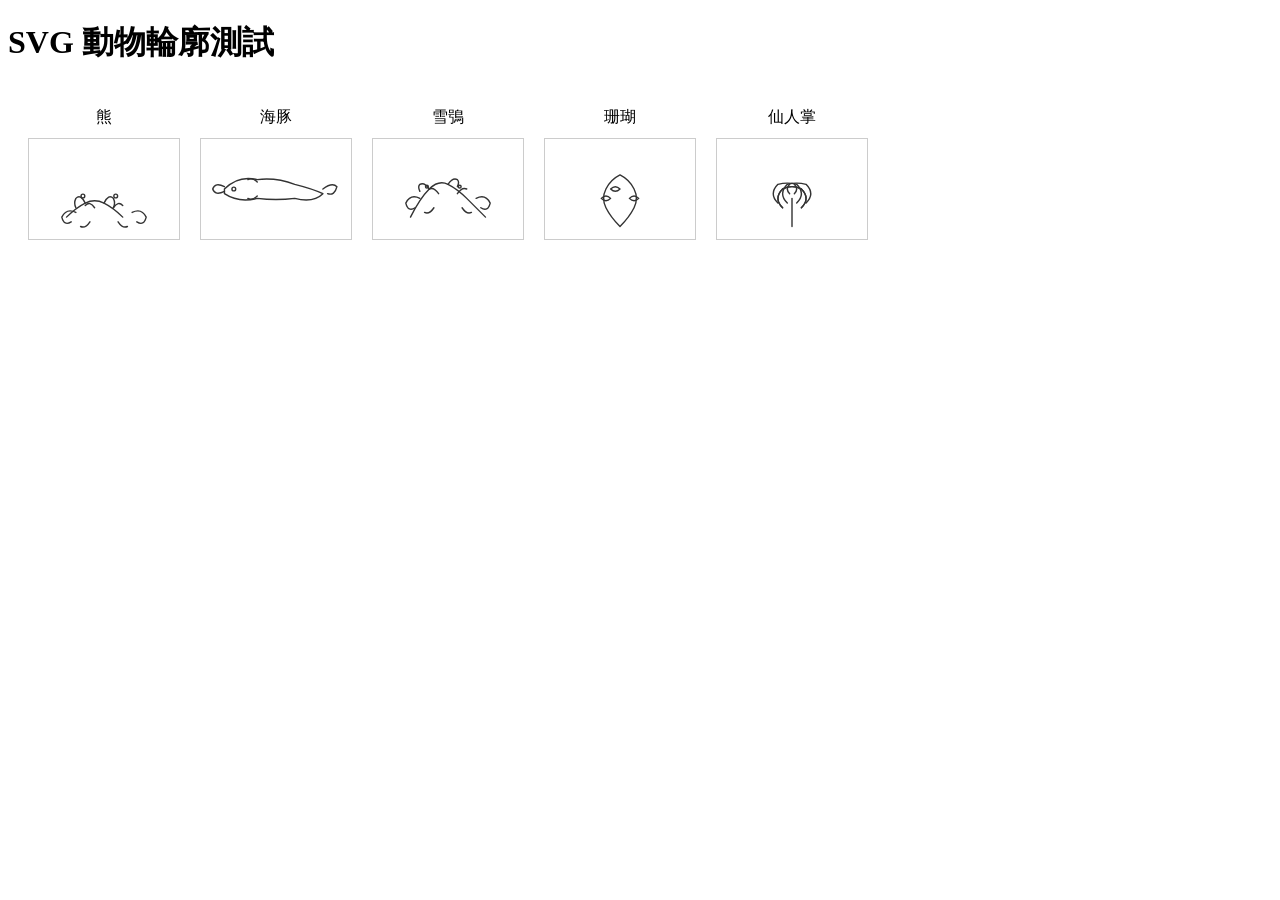
==== svg_test.html @ 80d9c8fa "test" ====
<!DOCTYPE html>
<html lang="zh-tw">
<head>
    <meta charset="UTF-8">
    <title>SVG 測試</title>
    <style>
        .test-container {
            display: flex;
            flex-wrap: wrap;
            gap: 20px;
            padding: 20px;
        }
        .animal-shape {
            width: 150px;
            height: 100px;
            border: 1px solid #ccc;
            display: flex;
            align-items: center;
            justify-content: center;
            background: #f9f9f9;
        }
        svg {
            width: 100%;
            height: 100%;
            background: white;
        }
    </style>
</head>
<body>
    <h1>SVG 動物輪廓測試</h1>
    <div class="test-container" id="testContainer"></div>

    <script>
        // 複製相關函數
        const animalColors = {
            '熊': '#FF6B6B', '海豚': '#85C1E2', '雪鴞': '#BB8FCE', '珊瑚': '#FF6B6B'
        };

        function getAnimalColor(name) {
            return animalColors[name] || '#888888';
        }

        const SVG_NS = 'http://www.w3.org/2000/svg';

        function createSvgElement(tag, attrs = {}) {
            const el = document.createElementNS(SVG_NS, tag);
            Object.entries(attrs).forEach(([key, value]) => {
                el.setAttribute(key, value);
            });
            return el;
        }

        function createAnimalSvgElement(name, color) {
            const svg = createSvgElement('svg', { viewBox: '0 0 320 200', xmlns: SVG_NS });
            const stroke = '#333';
            const strokeWidth = '3';

            function addPath(d, extra = {}) {
                const attrs = { d, fill: 'none', stroke, 'stroke-width': strokeWidth, 'stroke-linecap': 'round', 'stroke-linejoin': 'round', ...extra };
                svg.appendChild(createSvgElement('path', attrs));
            }

            function addCircle(cx, cy, r, fill = 'none') {
                const attrs = { cx, cy, r, fill, stroke, 'stroke-width': strokeWidth };
                svg.appendChild(createSvgElement('circle', attrs));
            }

            // 鳥類輪廓
            if (/鳥|鴿|麻雀|鷹|貓頭鴉|企鵝|鴕鳥|雪鴞|沙漠鳥|草原鳥|凍原鳥|城市鳥/.test(name)) {
                addPath('M 80,160 Q 100,120 120,100 Q 140,80 160,90 Q 180,100 200,120 Q 220,140 240,160');
                addPath('M 120,100 Q 110,85 100,90 Q 95,95 100,105');
                addPath('M 160,90 Q 170,75 180,80 Q 185,85 180,95');
                addPath('M 140,110 Q 130,95 120,100');
                addPath('M 180,110 Q 190,95 200,100');
                addPath('M 100,120 Q 80,110 70,130 Q 75,150 90,140');
                addPath('M 220,120 Q 240,110 250,130 Q 245,150 230,140');
                addPath('M 130,140 Q 120,155 110,150');
                addPath('M 190,140 Q 200,155 210,150');
                addCircle('115', '95', '3', 'none');
                addCircle('185', '95', '3', 'none');
                return svg;
            }

            // 魚類輪廓
            if (/魚|鯊|鯨|章|魟|海馬|海豚|河豚|海象|海牛|龍蝦|鮟鱇|燈籠魚|烏賊|海龜|海蛇|鱟|海獺|海獅|海龍|海兔|海鰻|旗魚|小丑魚|白鯨|抹香鯨|大王烏賊|凍原魚/.test(name)) {
                addPath('M 50,100 Q 80,70 120,80 Q 160,75 200,90 Q 240,100 260,110 Q 240,130 200,120 Q 160,125 120,120 Q 80,130 50,110 Z');
                addPath('M 260,100 Q 280,85 290,95 Q 285,115 270,110');
                addPath('M 50,95 Q 30,85 25,100 Q 30,115 50,105');
                addPath('M 120,85 Q 110,75 100,80');
                addPath('M 120,115 Q 110,125 100,120');
                addCircle('70', '100', '4', 'none');
                return svg;
            }

            // 爬行類輪廓
            if (/蛇|蜥蜴|龜|烏龜|變色龍|眼鏡蛇|沙漠狐|蝙蝠|蠍子/.test(name)) {
                addPath('M 40,120 Q 60,110 80,115 Q 100,120 120,115 Q 140,110 160,120 Q 180,130 200,125 Q 220,120 240,125 Q 260,130 280,125 Q 290,120 295,130');
                addPath('M 40,125 Q 35,135 45,140 Q 50,135 45,125');
                addPath('M 295,130 Q 300,140 310,135 Q 305,125 295,130');
                addPath('M 120,115 Q 115,105 110,110');
                addPath('M 160,120 Q 155,110 150,115');
                addPath('M 200,125 Q 195,115 190,120');
                addCircle('45', '135', '2', 'none');
                return svg;
            }

            // 植物/海洋無脊椎動物輪廓
            if (/仙人掌|城市植物|苔蘚|植物|珊瑚|水母|海葵|海星|海膽/.test(name)) {
                if (/珊瑚|水母|海葵|海星|海膽/.test(name)) {
                    addPath('M 160,180 Q 140,160 130,140 Q 120,120 130,100 Q 140,80 160,70 Q 180,80 190,100 Q 200,120 190,140 Q 180,160 160,180');
                    addPath('M 140,120 Q 130,110 120,120 Q 130,130 140,120');
                    addPath('M 180,120 Q 190,110 200,120 Q 190,130 180,120');
                    addPath('M 160,100 Q 150,90 140,100 Q 150,110 160,100');
                } else {
                    addPath('M 160,180 L 160,120');
                    addPath('M 140,140 Q 120,120 140,100 Q 160,90 180,100 Q 200,120 180,140');
                    addPath('M 180,140 Q 200,120 180,100 Q 160,90 140,100 Q 120,120 140,140');
                    addPath('M 150,130 Q 130,110 150,90 Q 170,85 190,90 Q 210,110 190,130');
                    addPath('M 170,130 Q 190,110 170,90 Q 150,85 130,90 Q 110,110 130,130');
                    addPath('M 155,110 Q 145,100 155,90');
                    addPath('M 165,110 Q 175,100 165,90');
                }
                return svg;
            }

            // 默認哺乳類輪廓
            addPath('M 80,160 Q 100,140 120,130 Q 140,120 160,130 Q 180,140 200,160');
            addPath('M 120,130 Q 110,110 100,120 Q 95,130 100,140');
            addPath('M 160,130 Q 170,110 180,120 Q 185,130 180,140');
            addPath('M 140,140 Q 130,125 120,135');
            addPath('M 180,140 Q 190,125 200,135');
            addPath('M 100,150 Q 80,140 70,160 Q 75,180 90,170');
            addPath('M 220,150 Q 240,140 250,160 Q 245,180 230,170');
            addPath('M 130,170 Q 120,185 110,180');
            addPath('M 190,170 Q 200,185 210,180');
            addCircle('115', '115', '4', 'none');
            addCircle('185', '115', '4', 'none');

            return svg;
        }

        function createAnimalShapeElement(org) {
            const wrapper = document.createElement('div');
            wrapper.className = 'animal-shape';
            const svg = createAnimalSvgElement(org.name, getAnimalColor(org.name));
            wrapper.appendChild(svg);

            console.log(`Created SVG for ${org.name}:`, svg.outerHTML.substring(0, 200) + '...');

            return wrapper;
        }

        // 測試動物
        const testAnimals = [
            { name: '熊', habitat: '森林' },
            { name: '海豚', habitat: '海洋' },
            { name: '雪鴞', habitat: '凍原' },
            { name: '珊瑚', habitat: '海洋' },
            { name: '仙人掌', habitat: '沙漠' }
        ];

        const container = document.getElementById('testContainer');

        testAnimals.forEach(animal => {
            const element = createAnimalShapeElement(animal);
            const label = document.createElement('div');
            label.textContent = animal.name;
            label.style.textAlign = 'center';
            label.style.marginBottom = '10px';

            const item = document.createElement('div');
            item.appendChild(label);
            item.appendChild(element);
            container.appendChild(item);
        });
    </script>
</body>
</html>
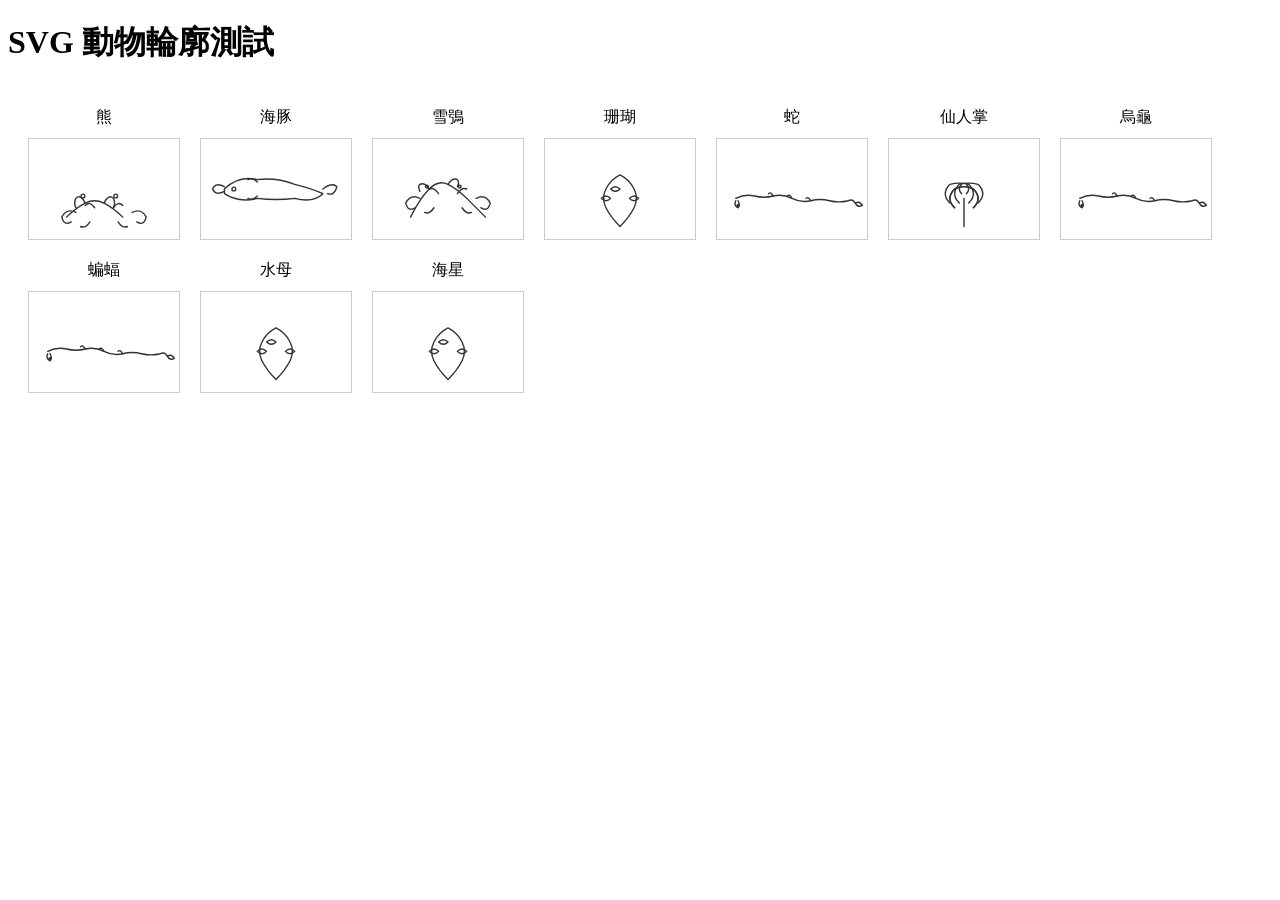
==== commit 6ab6265b: "test" ====
--- a/svg_test.html
+++ b/svg_test.html
@@ -150,13 +150,18 @@
             return wrapper;
         }
 
-        // 測試動物
+        // 測試動物 - 包含所有類別
         const testAnimals = [
             { name: '熊', habitat: '森林' },
             { name: '海豚', habitat: '海洋' },
             { name: '雪鴞', habitat: '凍原' },
             { name: '珊瑚', habitat: '海洋' },
-            { name: '仙人掌', habitat: '沙漠' }
+            { name: '蛇', habitat: '沙漠' },
+            { name: '仙人掌', habitat: '沙漠' },
+            { name: '烏龜', habitat: '森林' },
+            { name: '蝙蝠', habitat: '森林' },
+            { name: '水母', habitat: '海洋' },
+            { name: '海星', habitat: '海洋' }
         ];
 
         const container = document.getElementById('testContainer');
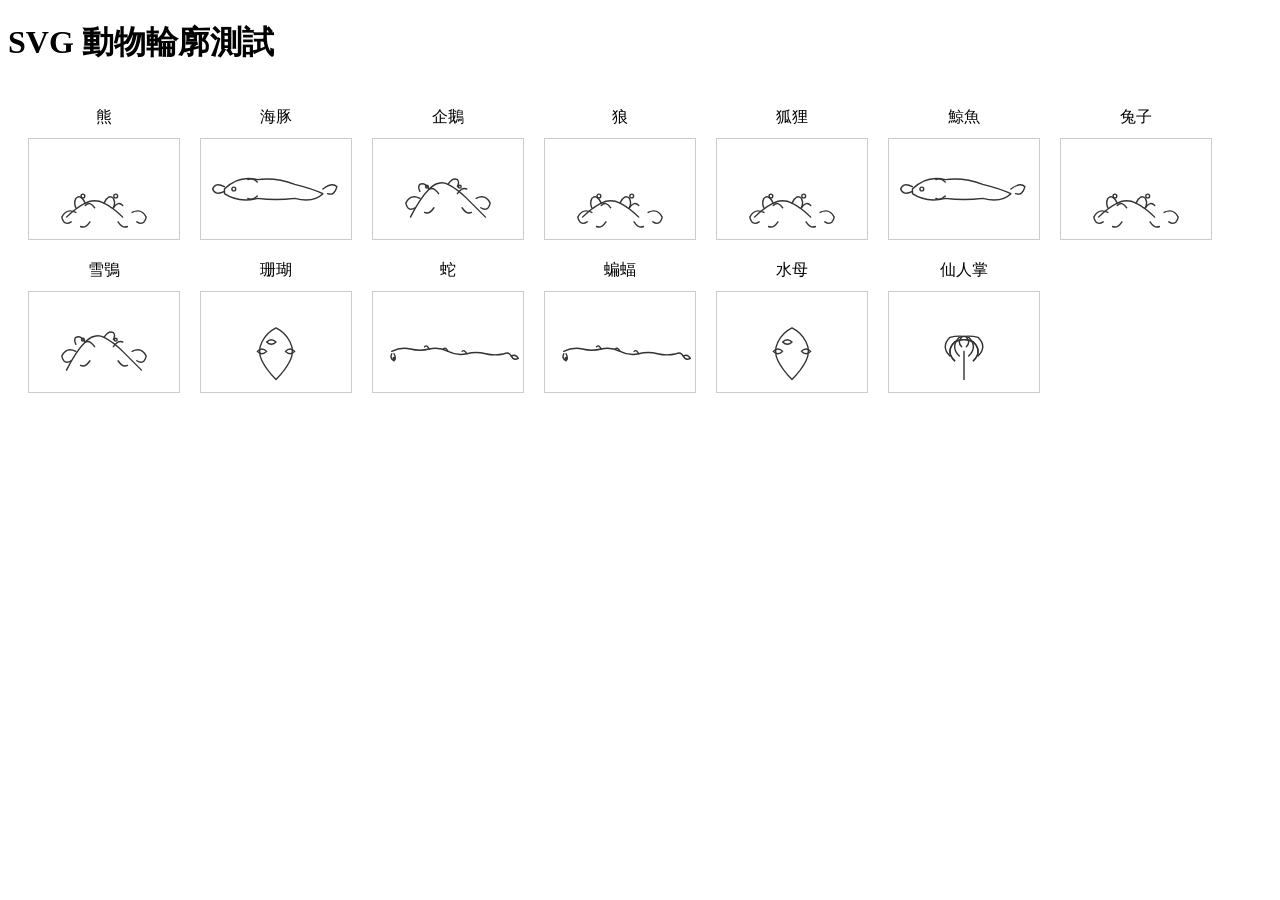
==== commit 863a31e1: "線條更改" ====
--- a/svg_test.html
+++ b/svg_test.html
@@ -150,18 +150,21 @@
             return wrapper;
         }
 
-        // 測試動物 - 包含所有類別
+        // 測試動物 - 包含特定動物和類別測試
         const testAnimals = [
             { name: '熊', habitat: '森林' },
             { name: '海豚', habitat: '海洋' },
+            { name: '企鵝', habitat: '海洋' },
+            { name: '狼', habitat: '森林' },
+            { name: '狐狸', habitat: '森林' },
+            { name: '鯨魚', habitat: '海洋' },
+            { name: '兔子', habitat: '森林' },
             { name: '雪鴞', habitat: '凍原' },
             { name: '珊瑚', habitat: '海洋' },
             { name: '蛇', habitat: '沙漠' },
-            { name: '仙人掌', habitat: '沙漠' },
-            { name: '烏龜', habitat: '森林' },
             { name: '蝙蝠', habitat: '森林' },
             { name: '水母', habitat: '海洋' },
-            { name: '海星', habitat: '海洋' }
+            { name: '仙人掌', habitat: '沙漠' }
         ];
 
         const container = document.getElementById('testContainer');
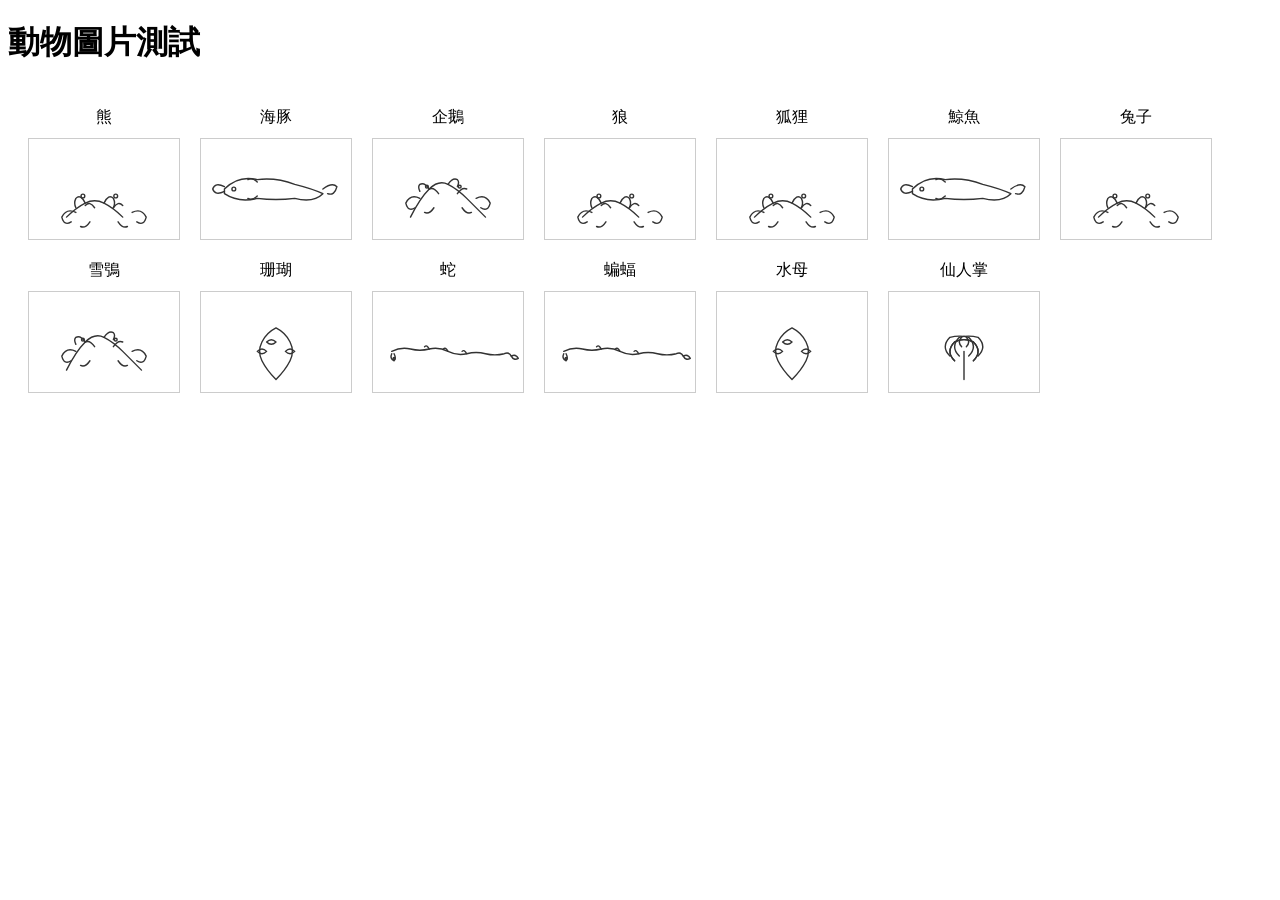
==== commit b9123b50: "=test1" ====
--- a/svg_test.html
+++ b/svg_test.html
@@ -27,7 +27,7 @@
     </style>
 </head>
 <body>
-    <h1>SVG 動物輪廓測試</h1>
+    <h1>動物圖片測試</h1>
     <div class="test-container" id="testContainer"></div>
 
     <script>
